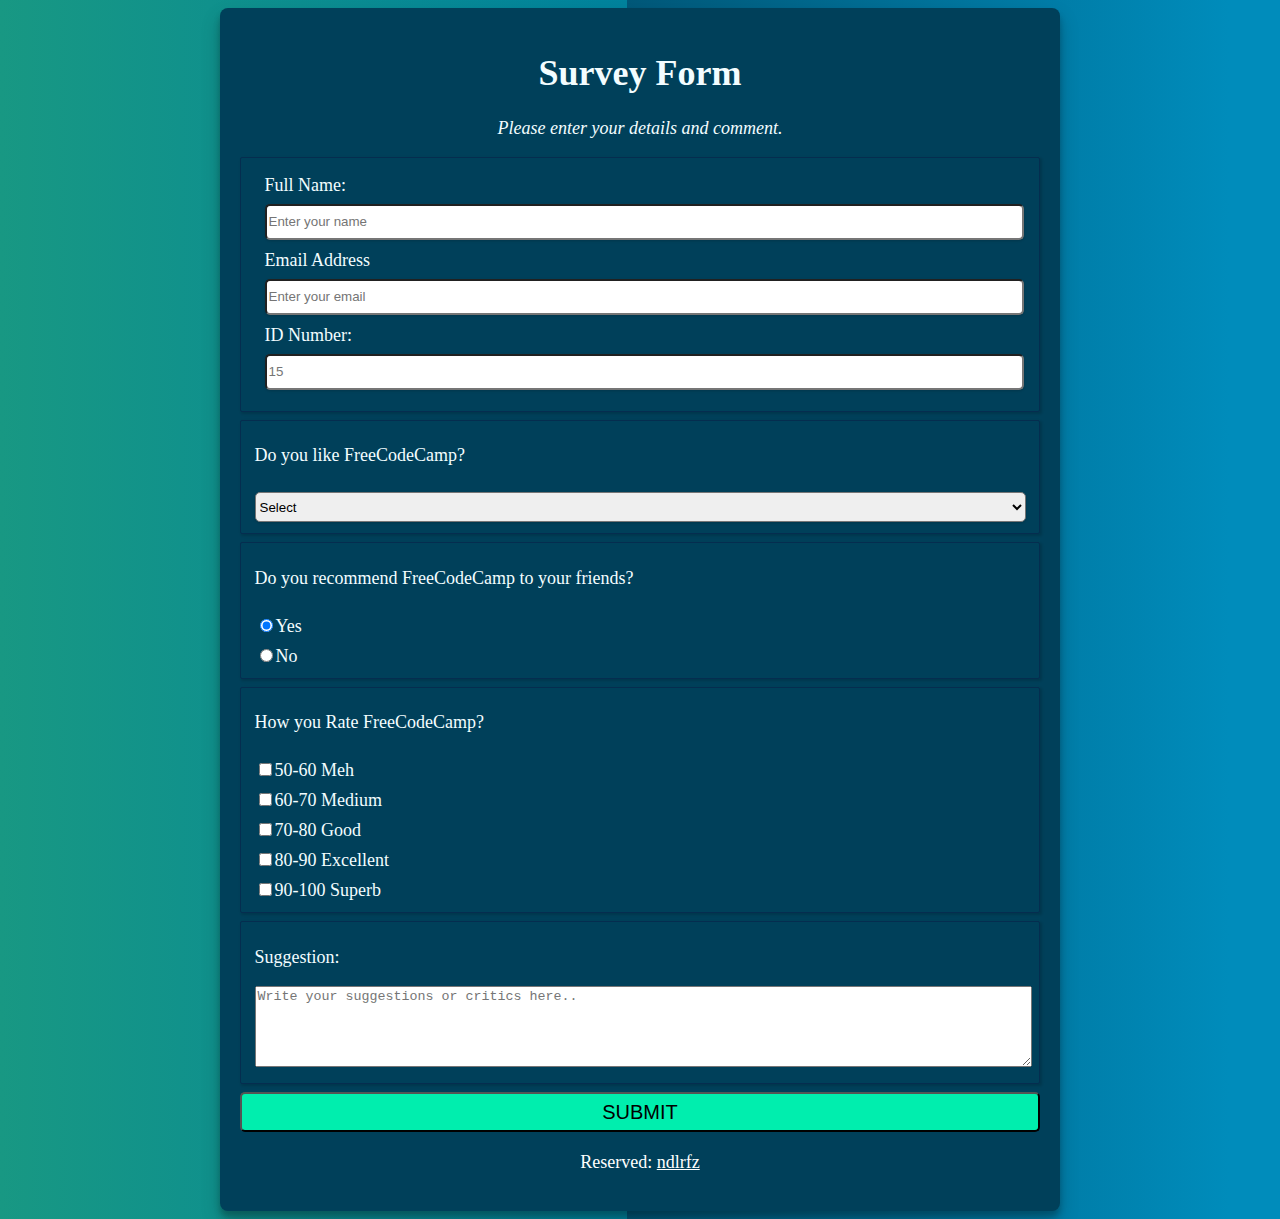
==== fcc/RWB/survey-form/index.html @ be14e991 "Survey done" ====
<!DOCTYPE html>
<html lang="en">
    <head>
        <meta charset="utf-8">
        <meta name="viewport" content="width=device-width, initial-scale=1.0">
        <link rel="stylesheet" href="styles.css">
        <title>Survey Form</title>
    </head>
    <body>
        <!--body-->
        <!--div container-->
        <!--    title h1-->
        <!--    paragraph-->
        <!--    form-->
        <!--        3 input untuk nama, email, nomor-->
        <!--        dropdow menu 3 item-->
        <!--        radio choice 3 item-->
        <!--        checkbox 3 item-->
        <!--        textarea untuk comment-->
        <!--        submit button-->
        <!--footer-->
        <div class="container">
            <h1 id="title">Survey Form</h1>
            <p id="description">Please enter your details and comment.</p>
            <form action="" id="survey-form">
                <fieldset>
                    <div>
                        <label id="name-label" for="name">Full Name:</label><br>
                        <input type="text" id="name" name="name" required placeholder="Enter your name">
                    </div>
                    <div>
                        <label id="email-label" for="email">Email Address</label><br>
                        <input type="email" id="email" name="email" required placeholder="Enter your email">
                    </div>
                    <div>
                        <label id="number-label" for="number">ID Number:</label><br>
                     <input type="number" id="number" name="number" placeholder="15" min="15" max="30" pattern="[0-9]{7}">
                    </div>
                </fieldset>

                <fieldset>
                    <p>Do you like FreeCodeCamp?</p>
                    <label> 
                        <select id="dropdown">
 <option value="">Select</option>
                            <option value="1">Yes</option>
                            <option value="2">No</option>
                        </select>
                    </label>
                </fieldset>

                <fieldset>
                    <p>Do you recommend FreeCodeCamp to your friends?</p>
                    <label for="yes" class="inline"><input class="recom" type="radio" name="recom" id="yes" checked>Yes</label><br>
                    <label for="no"><input class="recom" type="radio" name="recom" id="no">No</label>
                </fieldset>

                <fieldset>
                    <p>How you Rate FreeCodeCamp?</p>
                    <label><input type="checkbox" name="rate" value="low">50-60 Meh</label><br>
                    <label><input type="checkbox" name="rate" value="medium">60-70 Medium</label><br>
                    <label><input type="checkbox" name="rate" value="good">70-80 Good</label><br>
                    <label><input type="checkbox" name="rate" value="excellent">80-90 Excellent</label><br>
                    <label><input type="checkbox" name="rate" value="superb">90-100 Superb</label>
                </fieldset>
                
                <fieldset>
                    <p>Suggestion:</p>
                    <label>
                        <textarea id="suggestion" name="suggestion" rows="5" cols="72" placeholder="Write your suggestions or critics here.."></textarea>
                    </label>
                </fieldset>

                <input id="submit" name="submit" type="submit" value="SUBMIT">
            </form>
                    <footer>
            <p>Reserved: <a href="https://github.com/ndlrfz" target="_blank">ndlrfz</a></p>
        </footer>
        </div>

    </body>
</html>
---- fcc/RWB/survey-form/styles.css ----
body {
    background: rgb(24, 152, 131);
    background: linear-gradient(90deg, rgba(24, 152, 131, 1) 0%, rgba(0, 131, 158, 1) 49%, rgba(1, 88, 121, 1) 49%, rgba(0, 140, 187, 1) 96%);
    font-family: Roboto;
    font-size: 18px;
    color: #f3fdff;
}

div {
    margin: 10px;
}

.container {
    margin: 0 auto;
    width: 80vw;
    min-width: 300px;
    max-width: 800px;
    background-color: #00405A;
    padding: 20px;
    display: block;
    border-radius: 8px;
    box-shadow: rgba(0, 0, 0, 0.19) 0px 10px 20px, rgba(0, 0, 0, 0.23) 0px 6px 6px;
}

fieldset {
    margin: 8px auto;
    border-radius: 2px;
    box-shadow: rgba(0, 0, 0, 0.15) 1.95px 1.95px 2.6px;
    border: 1px solid #052d4f;
}

#title,
#description {
    text-align: center;
}

#description {
    font-style: italic;
}

footer,
a {
    text-align: center;
    margin-bottom: 10px;
    color: white;
}

#submit {
    width: 800px;
    height: 4.5vh;
    background-color: #00eeae;
    border-radius: 5px;
    margin-bottom: 2px;
    font-size: 20px;
    font-style: bold;
}

#submit:hover {
    background-color: #03cff8;
    transition: 0.5s;
}

#email,
#name,
#number,
#dropdown {
    margin: 8px 8px 0px 0px;
    width: 100%;
    height: 30px;
    border-radius: 5px;
    box-shadow: rgba(0, 0, 0, 0.1) 0px 1px 3px 0px, rgba(0, 0, 0, 0.06) 0px 1px 2px 0px;

}

.recom,
input[type="checkbox"] {
    margin-top: 12px;
}

#suggestion {
    width: 100%;
    max-width: 100%;
    min-width: 30%;
}

label {
    font-style: bold;
}
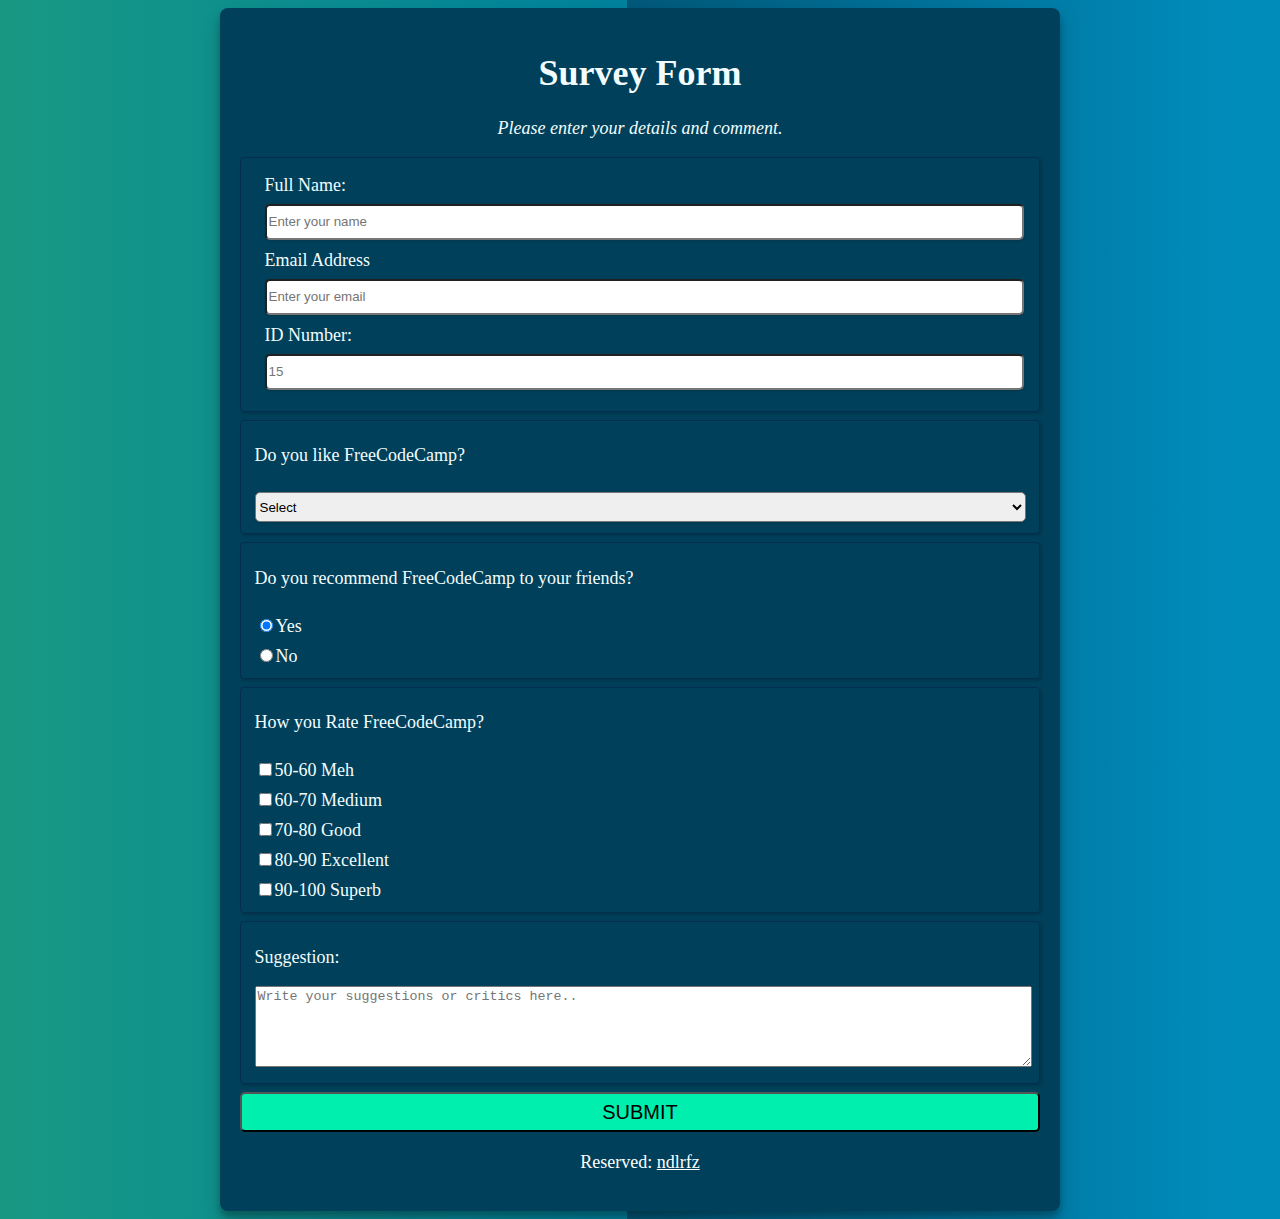
==== commit 408b4d74: "Add value to radio" ====
--- a/fcc/RWB/survey-form/index.html
+++ b/fcc/RWB/survey-form/index.html
@@ -51,8 +51,8 @@
 
                 <fieldset>
                     <p>Do you recommend FreeCodeCamp to your friends?</p>
-                    <label for="yes" class="inline"><input class="recom" type="radio" name="recom" id="yes" checked>Yes</label><br>
-                    <label for="no"><input class="recom" type="radio" name="recom" id="no">No</label>
+                    <label for="yes" class="inline"><input class="recom" type="radio" name="recom" value="yes" id="yes" checked>Yes</label><br>
+                    <label for="no"><input class="recom" type="radio" name="recom" value="no" id="no">No</label>
                 </fieldset>
 
                 <fieldset>
--- a/fcc/RWB/survey-form/styles.css
+++ b/fcc/RWB/survey-form/styles.css
@@ -24,7 +24,7 @@
 
 fieldset {
     margin: 8px auto;
-    border-radius: 2px;
+    border-radius: 4px;
     box-shadow: rgba(0, 0, 0, 0.15) 1.95px 1.95px 2.6px;
     border: 1px solid #052d4f;
 }
